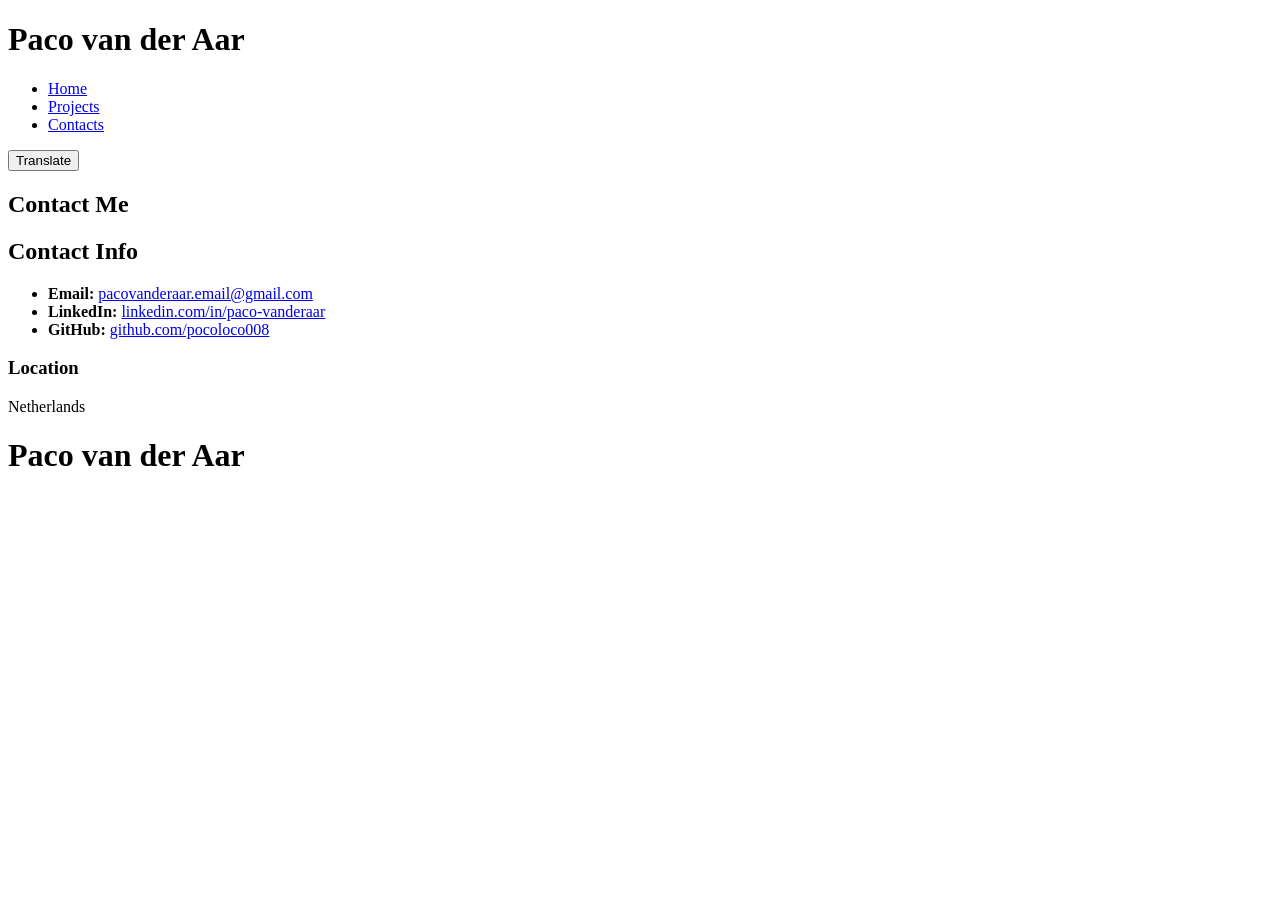
==== Contact.html @ 7b20c4e0 "updated2.0" ====
<!DOCTYPE html>
<html lang="en">
<head>
    <meta charset="UTF-8">
    <meta name="viewport" content="width=device-width, initial-scale=1.0">
    <title>Contact</title>
    <link rel="stylesheet" href="stylecontacts.css">
    <script src="main.js" defer></script>
</head>
<body>
<header>
    <h1 class="sideheader">Paco van der Aar</h1>
    <nav class="navbar">
        <ul class="list">
            <li class="list-item">
                <a href="index.html">Home</a>
            </li>
            <li class="list-item">
                <a href="Projects.html">Projects</a>
            </li>
            <li class="list-item">
                <a href="Contact.html">Contacts</a>
            </li>
        </ul>
    </nav>
    <button class="language-toggle" id="language-toggle" type="button" aria-pressed="false">Translate</button>
</header>
<main class="contact-page">
    <section class="contact-hero">
        <h1>Contact Me</h1>
    </section>
    <section class="contact-layout">
        <div class="contact-card">
            <h2>Contact Info</h2>
            <ul class="contact-links">
                <li>
                    <strong>Email:</strong>
                    <a href="mailto:pacovanderaar.email@gmail.com">pacovanderaar.email@gmail.com</a>
                </li>
                <li>
                    <strong>LinkedIn:</strong>
                    <a href="https://www.linkedin.com/in/paco-vanderaar-2119673b9/" target="_blank" rel="noopener">linkedin.com/in/paco-vanderaar</a>
                </li>
                <li>
                    <strong>GitHub:</strong>
                    <a href="https://github.com/pocoloco008" target="_blank" rel="noopener">github.com/pocoloco008</a>
                </li>
            </ul>
        </div>
        <aside class="contact-info">
            <div class="info-box">
                <h3>Location</h3>
                <p>Netherlands</p>
            </div>
        </aside>
    </section>
</main>
<footer>
    <h1 class="sidefooter">Paco van der Aar</h1>
</footer>
</body>
</html>
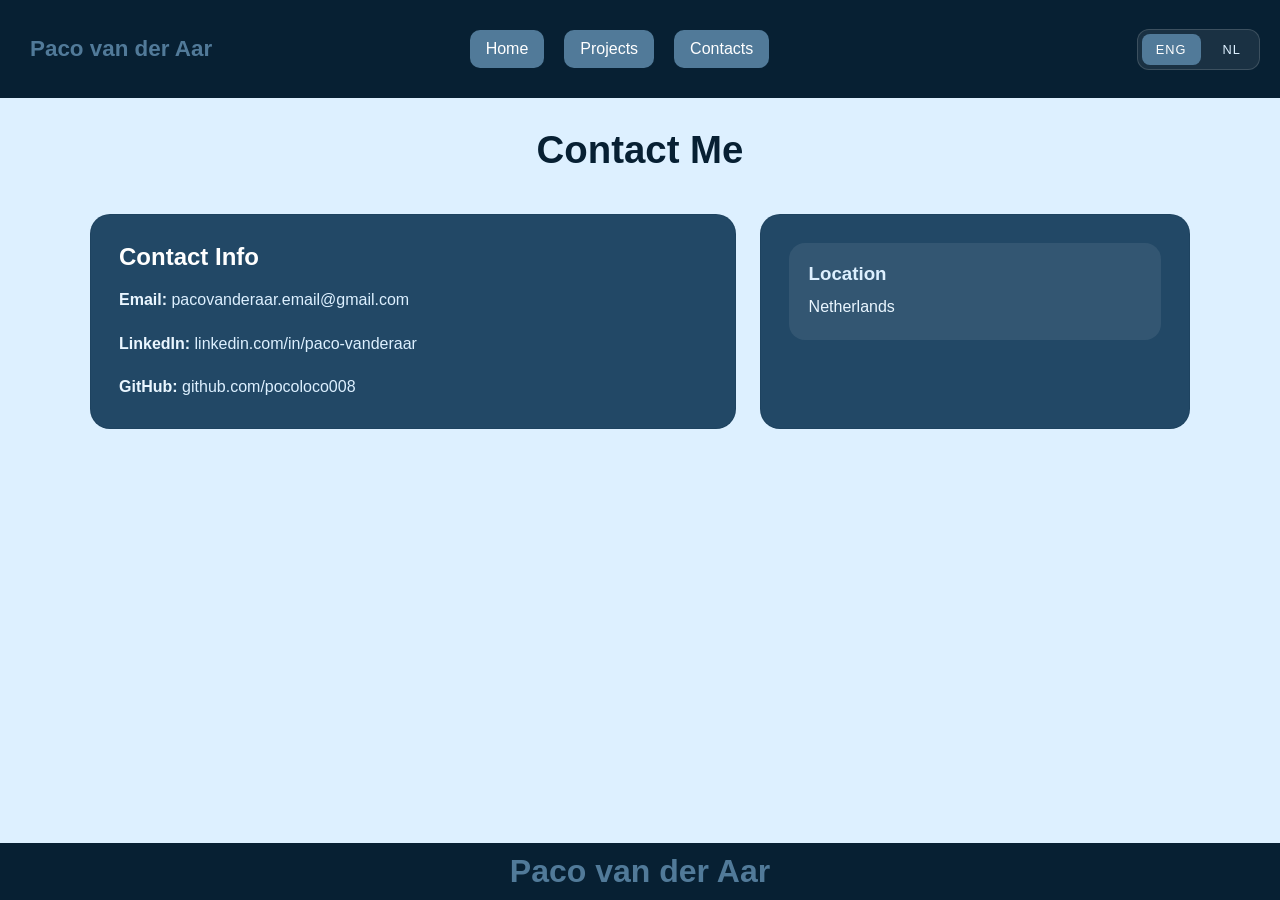
==== commit 6874a031: "updated1.1" ====
--- a/Contact.html
+++ b/Contact.html
@@ -23,7 +23,10 @@
             </li>
         </ul>
     </nav>
-    <button class="language-toggle" id="language-toggle" type="button" aria-pressed="false">Translate</button>
+    <div class="language-switcher" aria-label="Language selector">
+        <button class="language-toggle is-active" id="language-toggle-en" type="button" data-language="en" aria-pressed="true">ENG</button>
+        <button class="language-toggle" id="language-toggle-nl" type="button" data-language="nl" aria-pressed="false">NL</button>
+    </div>
 </header>
 <main class="contact-page">
     <section class="contact-hero">
--- a/stylecontacts.css
+++ b/stylecontacts.css
@@ -0,0 +1,250 @@
+*{
+    margin: 0;
+    padding: 0;
+    box-sizing: border-box;
+}
+
+body{
+    min-height: 100vh;
+    background-color: #DDF0FF;
+    font-family: pixelfont, sans-serif !important;
+    color: #072033;
+    display: flex;
+    flex-direction: column;
+}
+
+@font-face{
+    font-family: pixelfont;
+    src:url("Font/Nereus-Font.ttf") format("truetype");
+    font-weight: normal;
+    font-style: normal;
+    font-display: swap;
+}
+
+header{
+    display: flex;
+    align-items: center;
+    justify-content: space-between;
+    padding: 10px 20px;
+    background-color: #072033;
+}
+
+.sideheader{
+    padding: 10px;
+    background: none;
+    color: #517A99;
+    margin: 0;
+    font-size: 1.4rem;
+}
+
+.navbar{
+    display: flex;
+    flex: 1;
+    justify-content: center;
+    align-items: center;
+    transform: translateX(-60px);
+}
+
+nav{
+    display: flex;
+    justify-content: center;
+    align-items: center;
+}
+
+.list{
+    display: flex;
+    list-style: none;
+    gap: 20px;
+}
+
+.list-item{
+    padding: 10px 16px;
+    background-color: #517A99;
+    transition: 0.3s transform ease, 0.3s background ease;
+    margin: 20px 0;
+    border-radius: 10px;
+}
+
+.list-item:hover{
+    transform: scale(1.05);
+    background-color: #DDF0FF;
+}
+
+.list-item a{
+    color: #fff;
+    text-decoration: none;
+}
+
+.list-item:hover a{
+    color: #072033;
+}
+
+.linkedinbutton{
+    width: 50px;
+    height: 50px;
+    background: none;
+    border: none;
+    cursor: pointer;
+    padding: 0;
+}
+
+.linkedinbutton img{
+    display: block;
+}
+
+.language-switcher{
+    display: inline-flex;
+    align-items: center;
+    gap: 8px;
+    padding: 4px;
+    border-radius: 12px;
+    background: rgba(255, 255, 255, 0.08);
+    border: 1px solid rgba(255, 255, 255, 0.15);
+}
+
+.language-toggle{
+    flex-shrink: 0;
+    padding: 8px 14px;
+    border: none;
+    border-radius: 8px;
+    background: transparent;
+    color: #DDF0FF;
+    font: inherit;
+    font-size: 0.8rem;
+    letter-spacing: 0.08em;
+    cursor: pointer;
+    transition: 0.2s ease;
+}
+
+.language-toggle.is-active{
+    background: #517A99;
+    color: #fff;
+}
+
+.language-toggle:hover,
+.language-toggle:focus-visible{
+    transform: translateY(-1px);
+    background: rgba(221, 240, 255, 0.12);
+    color: #fff;
+}
+
+.language-toggle.is-active:hover,
+.language-toggle.is-active:focus-visible{
+    background: #517A99;
+    color: #fff;
+}
+
+.contact-page{
+    width: min(1100px, 92%);
+    margin: 30px auto 80px;
+    display: flex;
+    flex-direction: column;
+    gap: 30px;
+}
+
+.contact-hero{
+    text-align: center;
+}
+
+.contact-hero h1{
+    font-size: clamp(2rem, 3vw, 3rem);
+    margin-bottom: 12px;
+    color: #072033;
+}
+
+.contact-hero p{
+    color: #224866;
+    line-height: 1.6;
+    max-width: 720px;
+    margin: 0 auto;
+}
+
+.contact-layout{
+    display: grid;
+    grid-template-columns: 1.5fr 1fr;
+    gap: 24px;
+}
+
+.contact-card,
+.contact-info{
+    background: #224866;
+    border: 1px solid rgba(7, 32, 51, 0.12);
+    border-radius: 20px;
+    padding: 28px;
+    color: #fff;
+}
+
+.contact-card h2,
+.contact-info h3{
+    margin-bottom: 16px;
+    color: #fff;
+}
+
+.contact-links{
+    list-style: none;
+    padding: 0;
+    margin: 0;
+    display: grid;
+    gap: 18px;
+}
+
+.contact-links li{
+    font-size: 1rem;
+    line-height: 1.6;
+    color: #EAF6FF;
+}
+
+.contact-links a{
+    color: #DDF0FF;
+    text-decoration: none;
+}
+
+.contact-links a:hover{
+    text-decoration: underline;
+}
+
+.info-box{
+    margin-bottom: 20px;
+    padding: 20px;
+    background: rgba(255, 255, 255, 0.08);
+    border-radius: 16px;
+}
+
+.info-box h3{
+    margin-bottom: 8px;
+    color: #DDF0FF;
+}
+
+.info-box p{
+    color: #EAF6FF;
+    line-height: 1.7;
+}
+
+.sidefooter{
+    padding: 10px;
+    background-color: #072033;
+    color: #517A99;
+    text-align: center;
+    width: 100%;
+}
+
+footer{
+    margin-top: auto;
+}
+
+@media (max-width: 900px){
+    .contact-layout{
+        grid-template-columns: 1fr;
+    }
+}
+
+@media (max-width: 640px){
+    .navbar{transform: none;}
+    .list{
+        flex-wrap: wrap;
+        justify-content: center;
+    }
+    .list-item{
+        margin: 10px 0;
+    }
+}
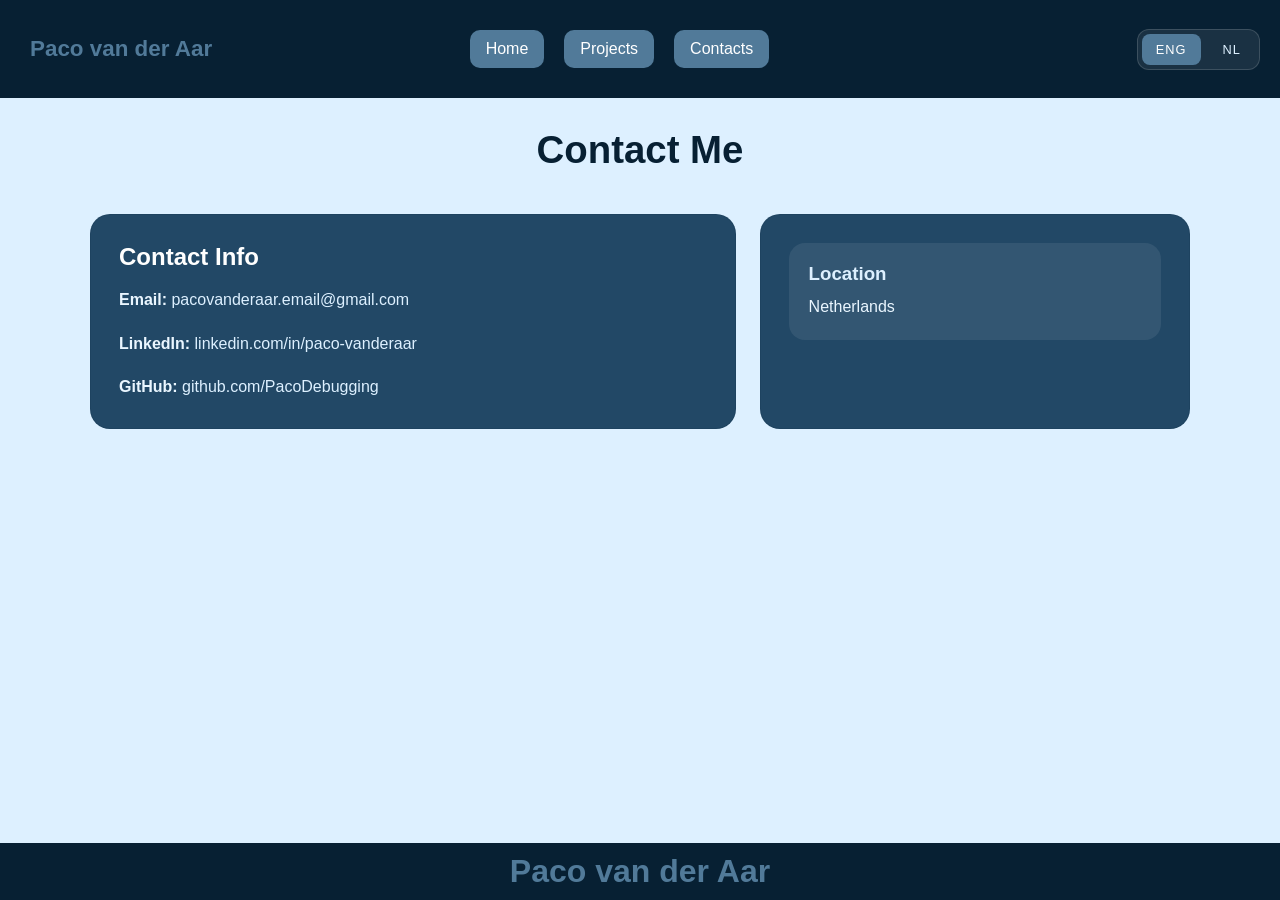
==== commit 06fea99d: "update1.3" ====
--- a/Contact.html
+++ b/Contact.html
@@ -46,7 +46,7 @@
                 </li>
                 <li>
                     <strong>GitHub:</strong>
-                    <a href="https://github.com/pocoloco008" target="_blank" rel="noopener">github.com/pocoloco008</a>
+                    <a href="https://github.com/PacoDebugging" target="_blank" rel="noopener">github.com/PacoDebugging</a>
                 </li>
             </ul>
         </div>
